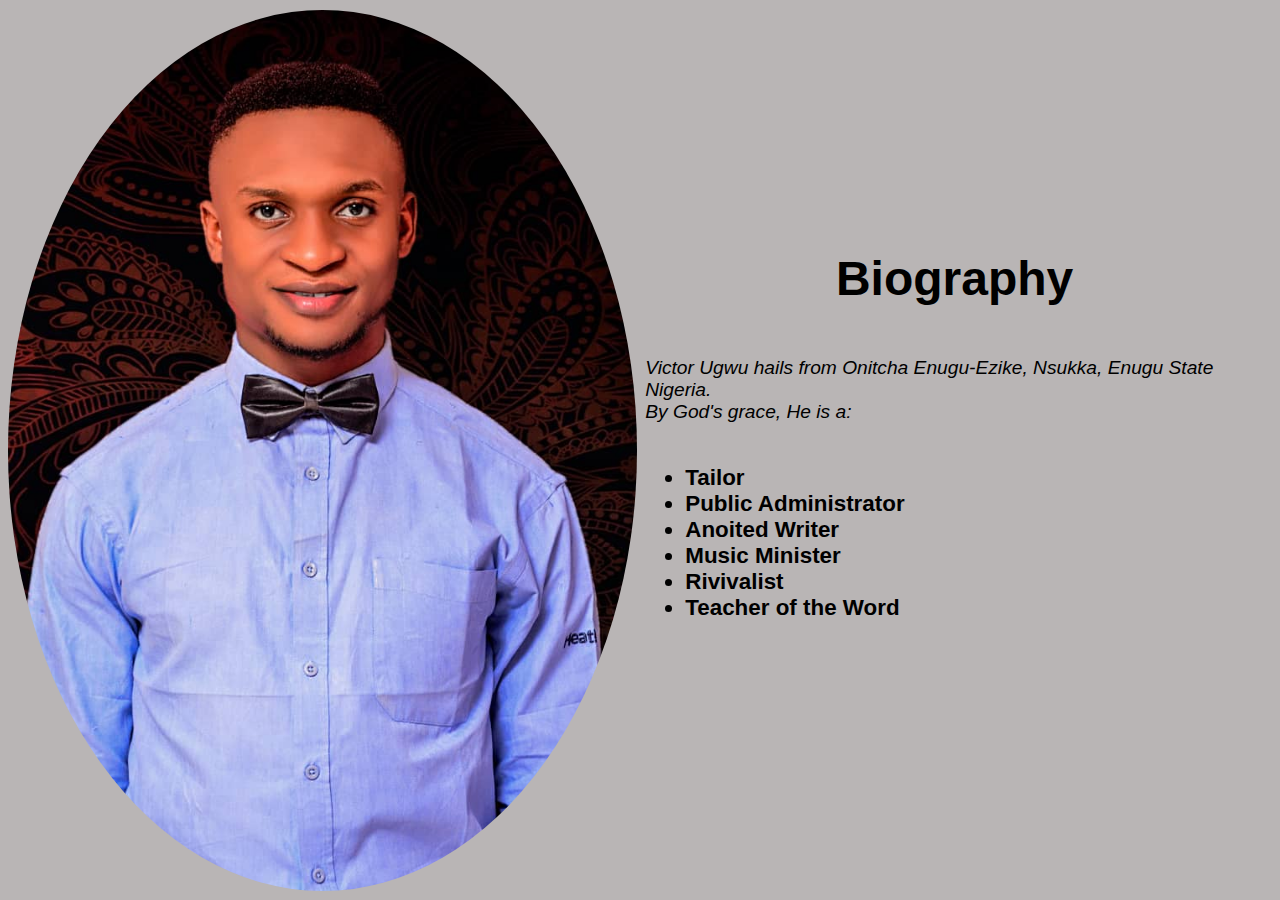
==== biography.html @ b5d52e68 "Add files via upload" ====
<!DOCTYPE html>
<html lang="en">
<head>
    <meta charset="UTF-8">
    <meta http-equiv="X-UA-Compatible" content="IE=edge">
    <meta name="viewport" content="width=device-width, initial-scale=1.0">
    <title>Biography-VictorUgwuImpart</title>
    <style>
      body {
  padding: 0;
  margin: 0;
  font-family: sans-serif;
  background-color: rgb(185, 181, 181);
}
.slide {
  min-width: 100vw;
  height: 100vh;
  display: flex;
  justify-content: center;
  box-sizing: border-box;
  overflow: hidden;
}

p{
  font-size: 1.2rem;
  font-style: italic;
}
ul{
    font-weight: bold;
    font-size: 1.4em;
}
.text-ctn {
  width: 50%;
  display: flex;
  align-items: left;
  justify-content: center;
  flex-direction: column;
  padding: 1em;
}
.text-ctn h1{
    text-align: center;
    font-size: 3rem;
    font-weight: bold;
    letter-spacing: 1;
}
.image-ctn img{
    border-radius: 100%;
    width: 100%;
    max-height: 100%;
    margin-top: 10px;
    margin-left: 8px;
    margin-bottom: 15px;
    text-align: center;
    font-style: italic;
    font-family: fantasy;

}

  @media only screen and (max-width:700px){
    .image-ctn img{
      /* border-radius: 100%; */
      text-align: center;
      align-items: center;
      min-height: 100vh;
      margin-top: 10%;
    }

  }
    </style>
</head>
<body>
    <div class="slide">
        <div class="image-ctn">
          <img src="pix3.jpg" />
        </div>
        <div class="text-ctn">
          <h1>Biography</h1>
          <p>
            Victor Ugwu hails from Onitcha Enugu-Ezike, Nsukka, Enugu State Nigeria. <br> By God's grace, He is a:
            <ul>
                <li>Tailor</li>
                <li>Public Administrator</li>
                <li>Anoited Writer</li>
                <li>Music Minister</li>
                <li>Rivivalist</li>
                <li>Teacher of the Word</li>
            </ul>
        </p>
        </div>
      </div>
</body>
</html>
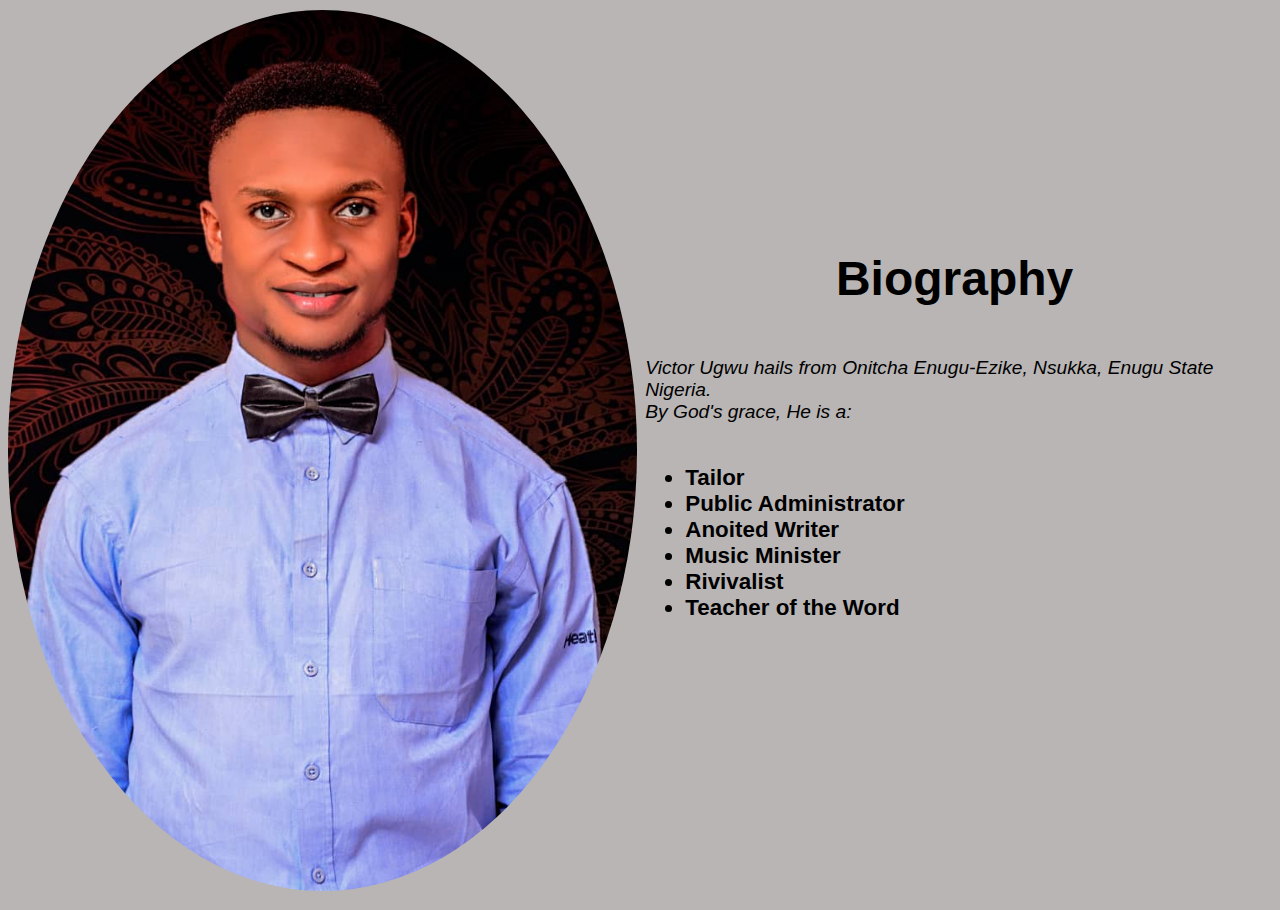
==== commit ebc320ab: "Add files via upload" ====
--- a/biography.html
+++ b/biography.html
@@ -18,7 +18,6 @@
   display: flex;
   justify-content: center;
   box-sizing: border-box;
-  overflow: hidden;
 }
 
 p{
